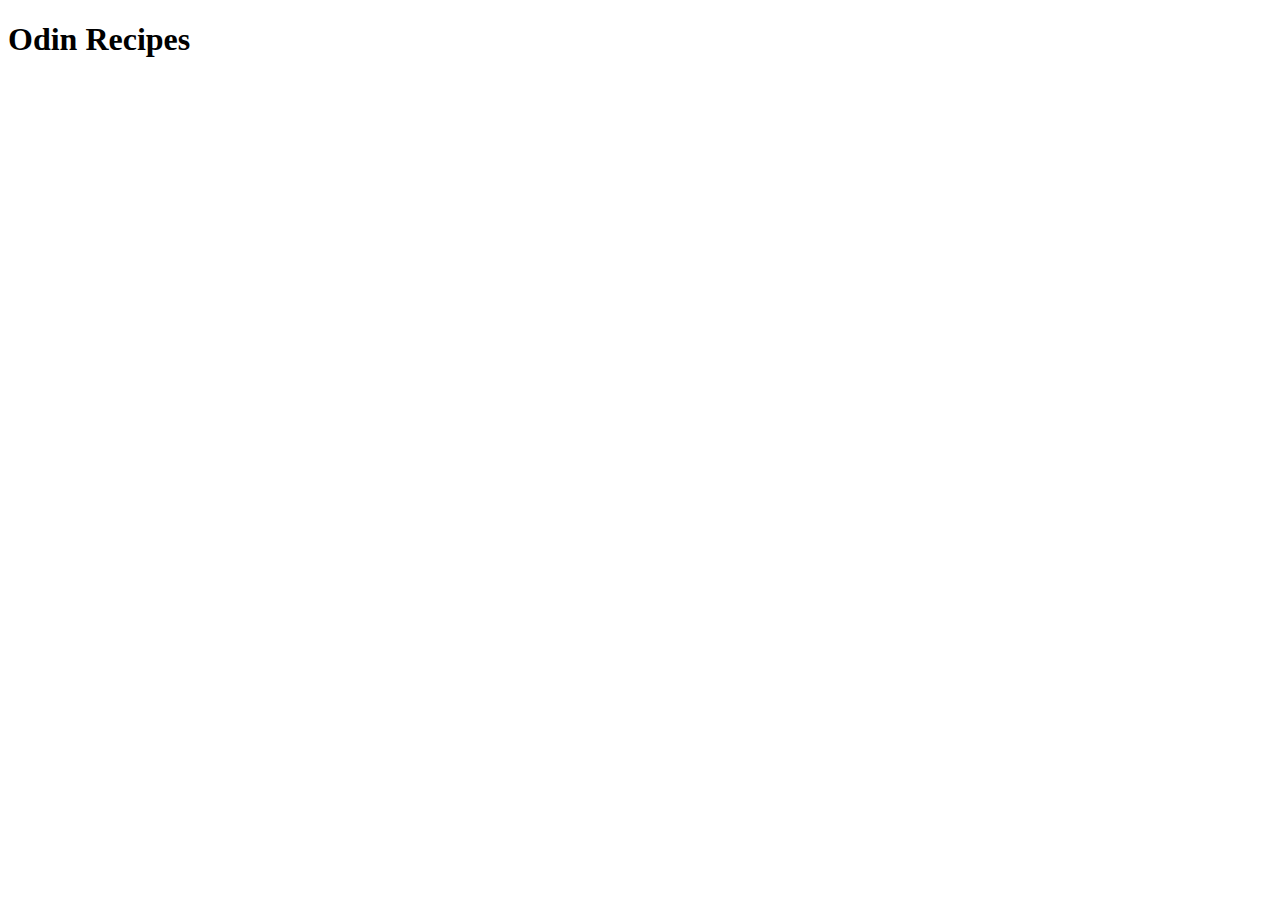
==== index.html @ b6a86c83 "Base HTML files created" ====
<!DOCTYPE html>
<html lang="en">
<head>
    <meta charset="UTF-8">
    <meta http-equiv="X-UA-Compatible" content="IE=edge">
    <meta name="viewport" content="width=device-width, initial-scale=1.0">
    <title>Odin Recipes</title>
</head>
<body>
    <h1>Odin Recipes</h1>
    
</body>
</html>
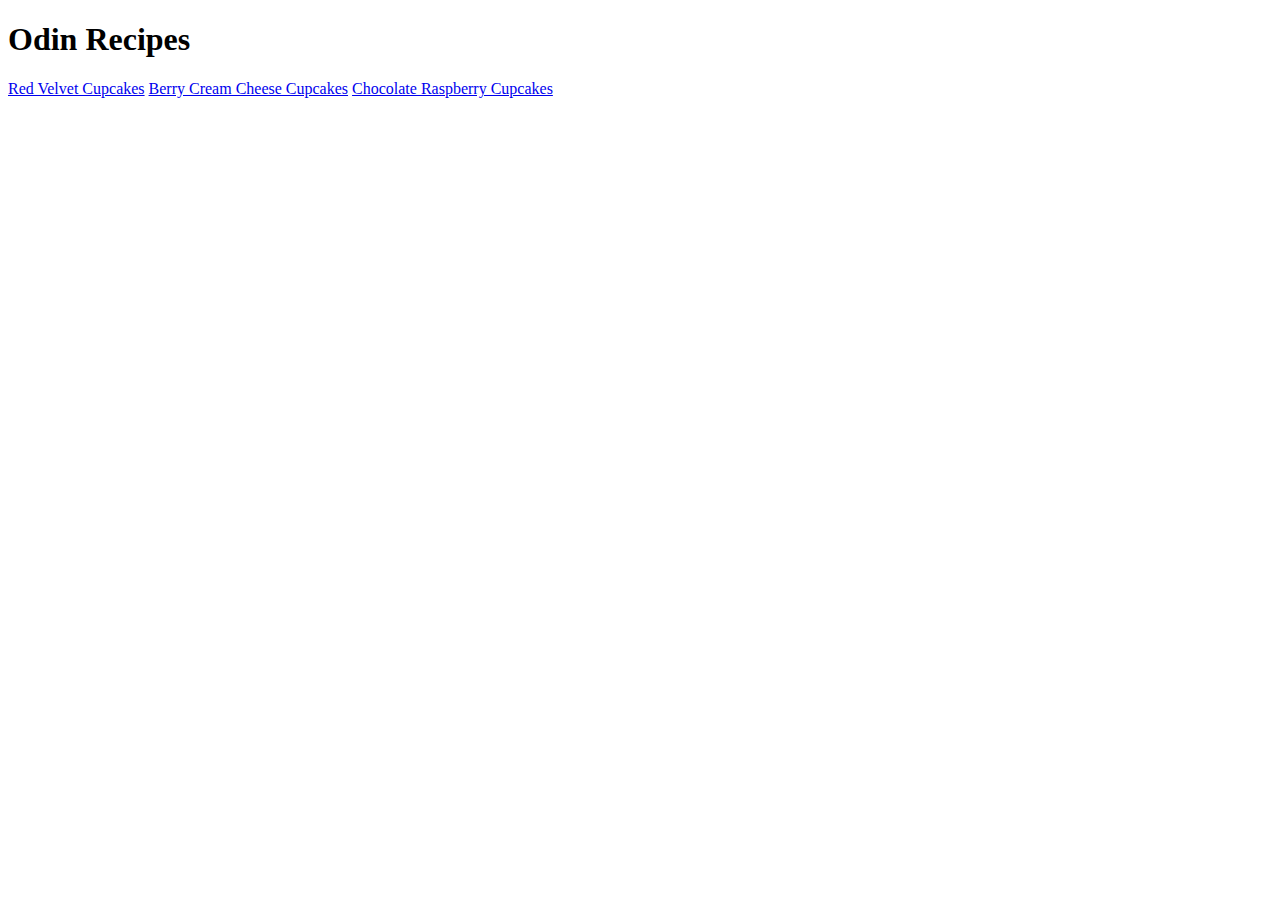
==== commit 91650086: ".DS_store Removed" ====
--- a/index.html
+++ b/index.html
@@ -8,6 +8,8 @@
 </head>
 <body>
     <h1>Odin Recipes</h1>
-    
+    <a href="./recipes/red-velvet-cupcakes.html">Red Velvet Cupcakes</a>
+    <a href="./recipes/berry-cream-cheese-cupcakes.html">Berry Cream Cheese Cupcakes</a>
+    <a href="./recipes/chocolate-raspberry-cupcakes.html">Chocolate Raspberry Cupcakes</a>
 </body>
 </html>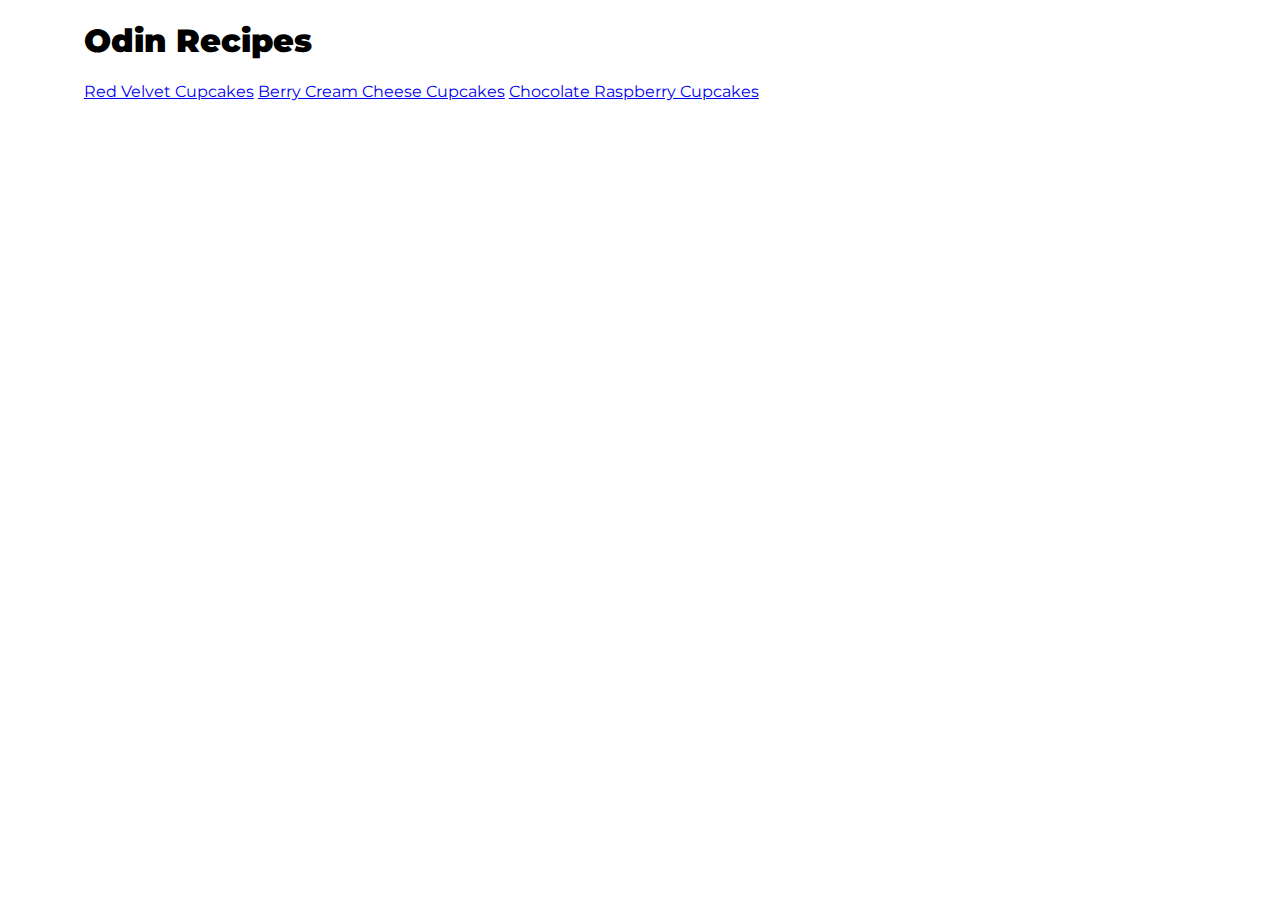
==== commit c6817bf6: "Added simple CSS grid" ====
--- a/index.html
+++ b/index.html
@@ -4,12 +4,18 @@
     <meta charset="UTF-8">
     <meta http-equiv="X-UA-Compatible" content="IE=edge">
     <meta name="viewport" content="width=device-width, initial-scale=1.0">
+    <link rel="stylesheet" href="styles.css">
+    <link rel="preconnect" href="https://fonts.googleapis.com">
+    <link rel="preconnect" href="https://fonts.gstatic.com" crossorigin>
+    <link href="https://fonts.googleapis.com/css2?family=Montserrat:wght@400;700;900&display=swap" rel="stylesheet">
     <title>Odin Recipes</title>
 </head>
 <body>
-    <h1>Odin Recipes</h1>
-    <a href="./recipes/red-velvet-cupcakes.html">Red Velvet Cupcakes</a>
-    <a href="./recipes/berry-cream-cheese-cupcakes.html">Berry Cream Cheese Cupcakes</a>
-    <a href="./recipes/chocolate-raspberry-cupcakes.html">Chocolate Raspberry Cupcakes</a>
+    <div class="main-grid">
+        <h1>Odin Recipes</h1>
+        <a href="./recipes/red-velvet-cupcakes.html">Red Velvet Cupcakes</a>
+        <a href="./recipes/berry-cream-cheese-cupcakes.html">Berry Cream Cheese Cupcakes</a>
+        <a href="./recipes/chocolate-raspberry-cupcakes.html">Chocolate Raspberry Cupcakes</a>
+    </div>
 </body>
 </html>--- a/styles.css
+++ b/styles.css
@@ -0,0 +1,19 @@
+/* Body Styles */
+html {box-sizing: border-box;}
+*, *:before, *:after{box-sizing: inherit;}
+body{font-family: 'Montserrat', sans-serif ;}
+
+
+/* Header Styles */
+h1{font-weight: 900;}
+
+
+
+/* Simple Responsive Grid */
+.main-grid{width: 98%; margin:auto;}
+@media screen and (min-width:800px) {
+    .main-grid{width:88%;}  
+}
+@media screen and (min-width:1600px) {
+    .main-grid{width:78%;}  
+}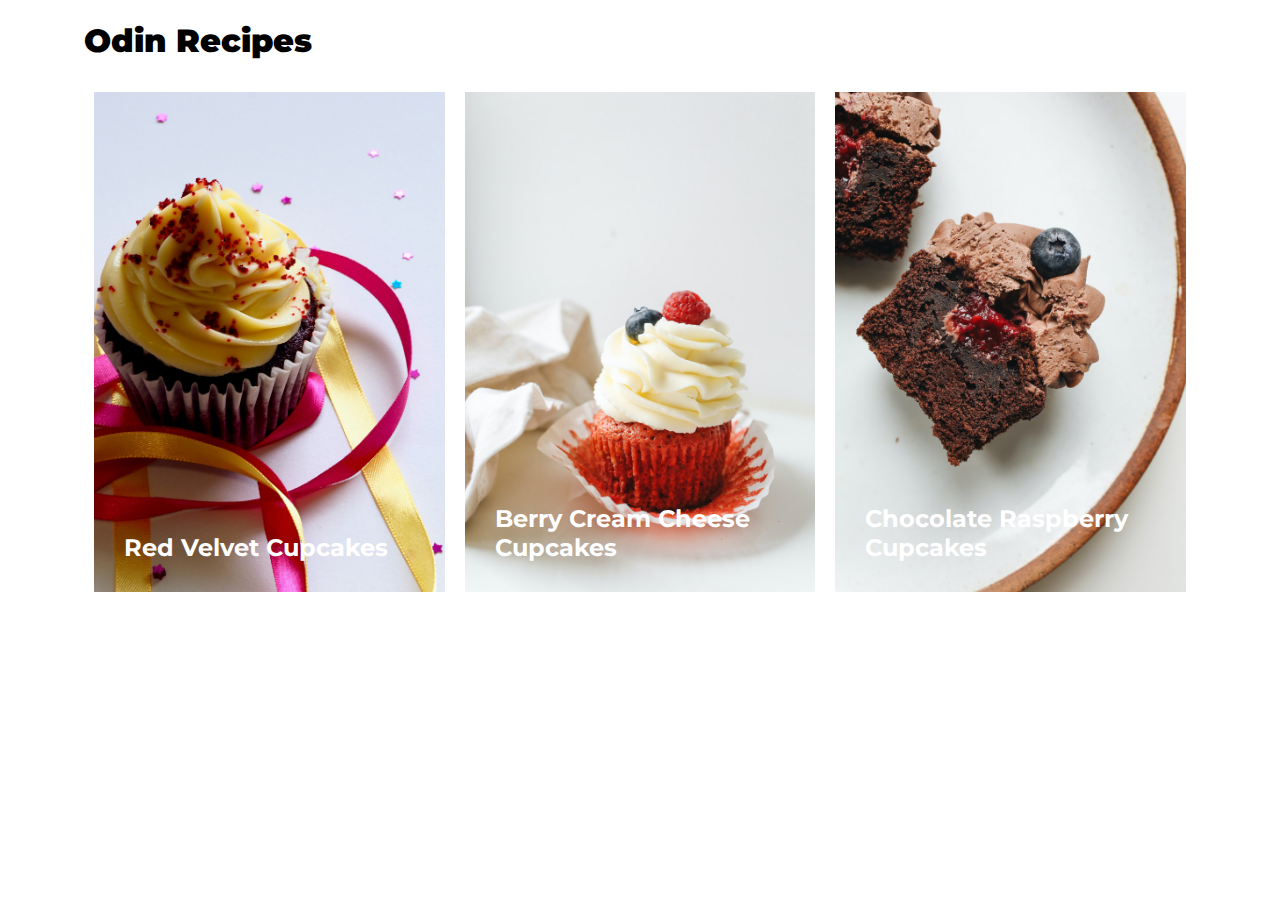
==== commit 4ec37242: "Added fancy looking recipe list" ====
--- a/index.html
+++ b/index.html
@@ -13,9 +13,33 @@
 <body>
     <div class="main-grid">
         <h1>Odin Recipes</h1>
-        <a href="./recipes/red-velvet-cupcakes.html">Red Velvet Cupcakes</a>
-        <a href="./recipes/berry-cream-cheese-cupcakes.html">Berry Cream Cheese Cupcakes</a>
-        <a href="./recipes/chocolate-raspberry-cupcakes.html">Chocolate Raspberry Cupcakes</a>
+        <div class="recipe-list">
+            <div class="recipe-link">
+                <a href="./recipes/red-velvet-cupcakes.html">
+                    <div class="link-image">
+                        <img src="images/red-velvet-cupcake.jpg" alt="Red Velvet Cupcake">
+                    </div>
+                    <div class ="text-overlay">Red Velvet Cupcakes</div>
+                </a>
+            </div>
+            <div class="recipe-link">
+                <a href="./recipes/berry-cream-cheese-cupcakes.html">
+                    <div class="link-image">
+                         <img src="images/berry-cream-cheese-cupcake.jpg" alt="Berry Cream Cheese Cupcake">
+                    </div>
+                     <div class ="text-overlay">Berry Cream Cheese Cupcakes</div>
+                </a>
+            </div>
+            <div class="recipe-link">
+                <a href="./recipes/chocolate-raspberry-cupcakes.html">
+                    <div class="link-image">
+                        <img src="images/chocolate-raspberry.jpg" alt="Chocolate Raspberry Cupcake">
+                    </div>
+                    <div class ="text-overlay">Chocolate Raspberry Cupcakes</div>
+                </a>
+            </div>
+   
+        </div>
     </div>
 </body>
 </html>--- a/styles.css
+++ b/styles.css
@@ -3,13 +3,21 @@
 *, *:before, *:after{box-sizing: inherit;}
 body{font-family: 'Montserrat', sans-serif ;}
 
-
 /* Header Styles */
-h1{font-weight: 900;}
+h1, h2, h3{font-weight: 900;}
 
 
+/* Recipe Links */
+.recipe-list{display: flex; flex-wrap: wrap;}
+.recipe-link{margin:10px; width: calc((100% / 3) - 20px); height:500px; position: relative; background:#111; }
+.link-image{width:100%; height:100%; overflow: hidden;}
+.link-image img{width:100%; height:100%; object-fit: cover; opacity: 1; -webkit-transition: .3s ease-in-out; transition: .3s ease-in-out;  -webkit-transform: scale(1); transform: scale(1);}
+.link-image:hover img{opacity: .5; -webkit-transform: scale(1.3); transform: scale(1.3);}
 
-/* Simple Responsive Grid */
+.text-overlay{position: absolute; bottom:30px; left:30px; font-weight:700; color:#fff; font-size: 1.5em; }
+
+
+/* Super Simple Responsive Grid */
 .main-grid{width: 98%; margin:auto;}
 @media screen and (min-width:800px) {
     .main-grid{width:88%;}  
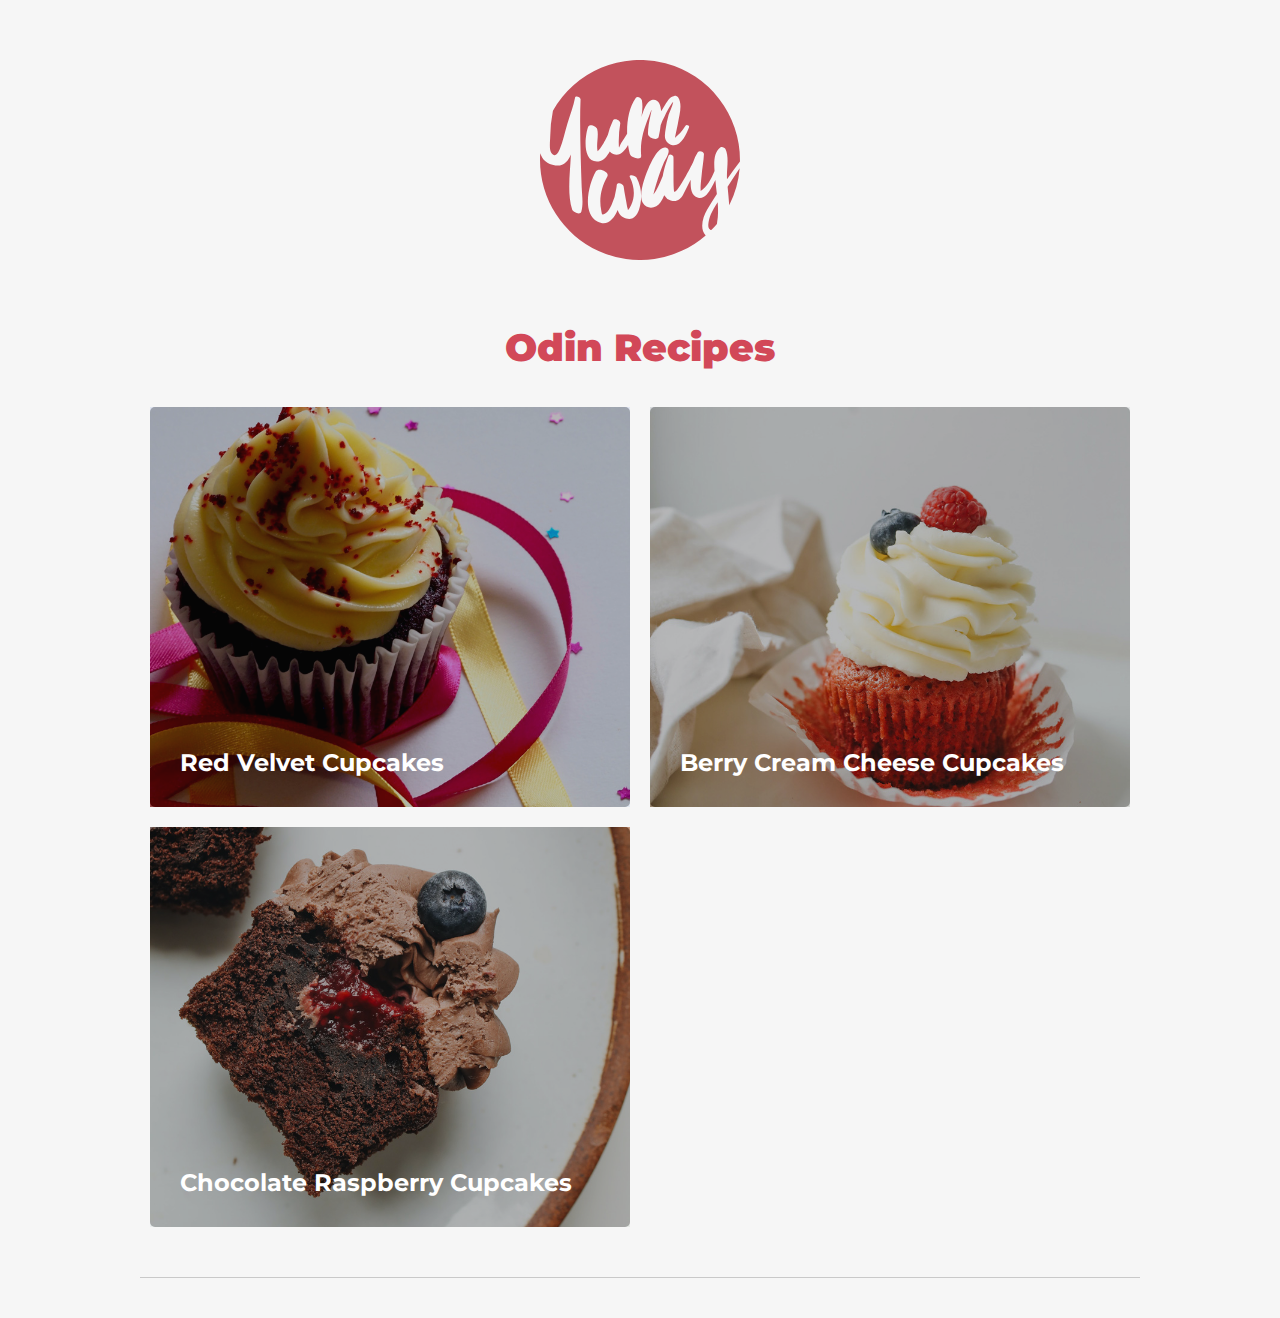
==== commit 1b13b6a2: "Finished Project 1" ====
--- a/index.html
+++ b/index.html
@@ -12,7 +12,10 @@
 </head>
 <body>
     <div class="main-grid">
-        <h1>Odin Recipes</h1>
+        <div class="logo">
+            <img src="./images/yumway-logo.svg" alt="Yumway Logo">
+        </div>
+        <h1 class="index-header">Odin Recipes</h1>
         <div class="recipe-list">
             <div class="recipe-link">
                 <a href="./recipes/red-velvet-cupcakes.html">
@@ -40,6 +43,7 @@
             </div>
    
         </div>
+        <hr>
     </div>
 </body>
 </html>--- a/styles.css
+++ b/styles.css
@@ -1,27 +1,63 @@
 /* Body Styles */
 html {box-sizing: border-box;}
 *, *:before, *:after{box-sizing: inherit;}
-body{font-family: 'Montserrat', sans-serif ;}
+ul{margin-inline-start: 0; padding-inline-start: 0;}
+body{font-family: 'Montserrat', sans-serif ; color:#111;  background: #f6f6f6;}
+a{color: #D24858; text-decoration: none; transition: 0.4s; -webkit-transition: 0.4s;}
+a:hover{color:#EA8676;}
 
 /* Header Styles */
-h1, h2, h3{font-weight: 900;}
+h1, h2{font-weight: 900; color:#D24858;}
+h1{font-size: 2.4em;}
+h2{margin: 0; font-size: 1.2em;}
+h3, b{font-size: 1em; font-weight: 700; color:#EA8676; }
 
+/* Logo */
+.logo{width:200px; text-align: center; margin:60px auto;}
+.logo image{width: 100%;}
 
-/* Recipe Links */
+/* Recipe Links Page */
+h1.index-header{text-align: center;}
 .recipe-list{display: flex; flex-wrap: wrap;}
-.recipe-link{margin:10px; width: calc((100% / 3) - 20px); height:500px; position: relative; background:#111; }
+.recipe-link{margin:10px; width: 100%; height:400px; position: relative; background:#111; border-radius: 5px; }
 .link-image{width:100%; height:100%; overflow: hidden;}
-.link-image img{width:100%; height:100%; object-fit: cover; opacity: 1; -webkit-transition: .3s ease-in-out; transition: .3s ease-in-out;  -webkit-transform: scale(1); transform: scale(1);}
-.link-image:hover img{opacity: .5; -webkit-transform: scale(1.3); transform: scale(1.3);}
-
+.link-image img{width:100%; height:100%; object-fit: cover; object-position: center; opacity: .7; -webkit-transition: .3s ease-in-out; transition: .3s ease-in-out;  -webkit-transform: scale(1); transform: scale(1); }
+.link-image:hover img{opacity: .5; -webkit-transform: scale(1.3); transform: scale(1.3); }
 .text-overlay{position: absolute; bottom:30px; left:30px; font-weight:700; color:#fff; font-size: 1.5em; }
 
+/* Recipe Page */
+.recipe-contents{display: flex; flex-wrap: wrap; max-width: 1000px; margin: 20px auto 40px auto;}
+.col2 img{width:100%; height: 350px; object-fit: cover; border-radius: 5px;}
+ul li{padding:10px 0;}
+ul{margin:0 0 20px 0;}
+ol li{padding:20px 0;}
+.col1 ul li{list-style: none; display:inline; padding:10 0 20px 0;}
+.col1 ul li::after{content: ' | ';}
+.col1 ul li:last-child:after{content: ' ';}
+.col3 ul li{list-style: none;}
+hr{height:1px; border:0; background: #c9c9c9; width:100%; margin:40px 0;}
+.col4 li::marker{font-size: 1.1em; font-weight: 900; color:#EA8676;}
+.col4 li{padding-left: 10px;}
+.footer-nav{padding:20px; width:100%;}
+.footer-nav a{color:#fff; background: #EAB05E; padding:15px; border-radius: 5px; text-transform: uppercase; font-size: .8em; font-weight: 700;}
+.footer-nav a:hover{background: #d8912e;}
 
-/* Super Simple Responsive Grid */
-.main-grid{width: 98%; margin:auto;}
+/* Simple Responsive Grid */
+.main-grid{width: 96%; margin:auto; max-width: 1000px;}
+.col1, .col2, .col3, .col4{width:100%; margin:1em;}
+
 @media screen and (min-width:800px) {
-    .main-grid{width:88%;}  
+    .main-grid{width:88%;} 
+    .recipe-link {width: calc((100% / 2) - 20px); height:400px;  }
+    .col1{width: calc(60% - 2em);}
+    .col2{width: calc(40% - 2em);}
+    .col3{width: calc(30% - 2em);}
+    .col4{width: calc(70% - 2em);}
+}
+@media screen and (min-width:1400px) {
+    .main-grid{width:78%;}
+    .recipe-link{width: calc((100% / 3) - 20px); height:400px; }  
 }
 @media screen and (min-width:1600px) {
-    .main-grid{width:78%;}  
+    .recipe-link{width: calc((100% / 3) - 20px); height:425px; }  
 }